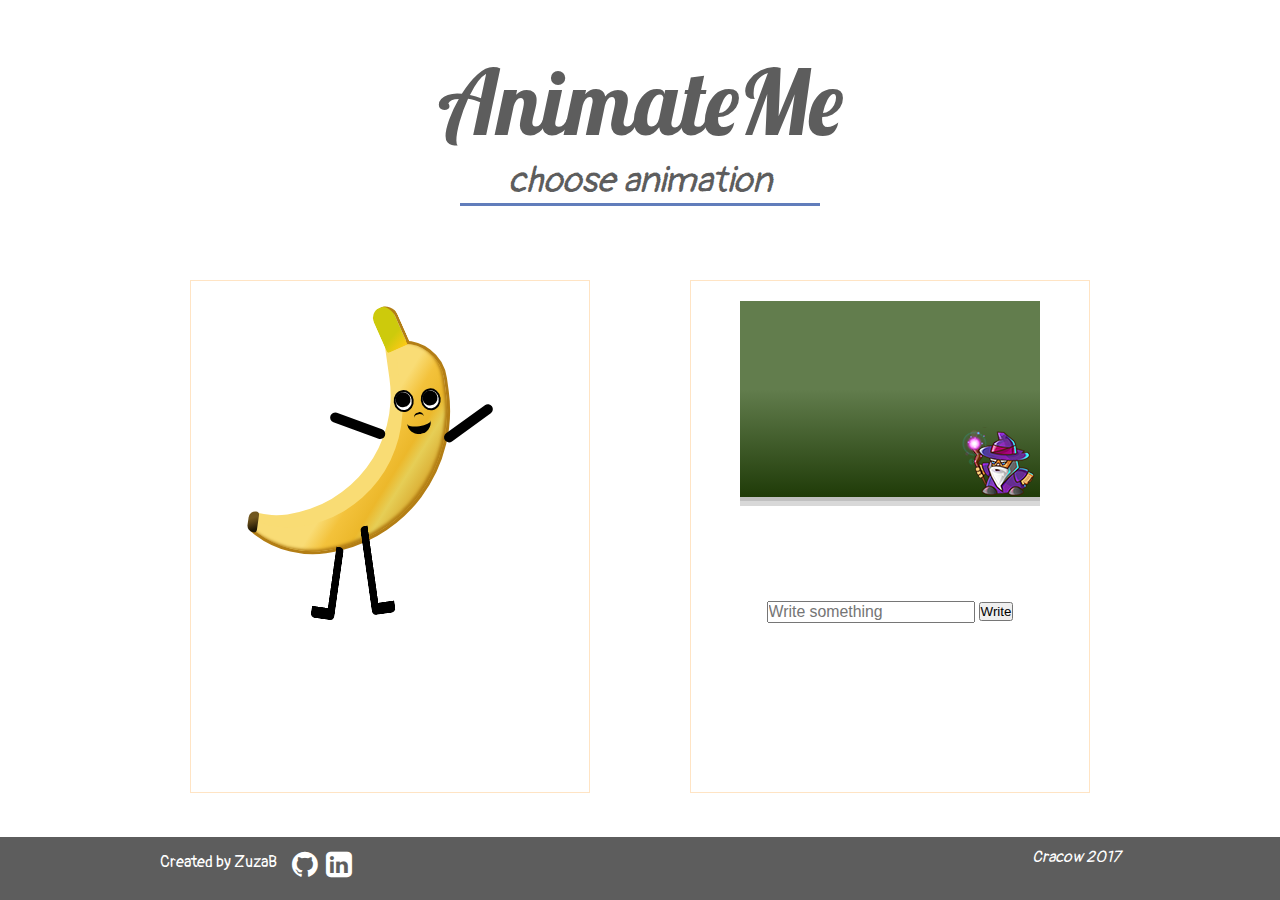
==== index.html @ ddebd11e "changing wizard animation" ====
<!DOCTYPE html>
<html>
     <head>
        <meta charset="UTF-8">
     	<title>AnimateMe</title>
        <link href="https://fonts.googleapis.com/css?family=Lobster" rel="stylesheet">
        <link href="https://fonts.googleapis.com/css?family=Pangolin&amp;subset=latin-ext" rel="stylesheet">
        <link href="css/reset.css" rel="stylesheet">
        <link rel="stylesheet" href="css/font-awesome/css/font-awesome.min.css">
        <link href="css/main.css" rel="stylesheet">
        <meta name="viewport" content="width=device-width, initial-scale =1.0">
     </head>
    <body>
        <header>
            <h1 class="fadein">AnimateMe</h1>
            <em>choose animation</em>
        </header>
        <section class="container">
<!-- first animation div-->
            <div class="main">
                <div class='hover hidden'>
                    ChooseMe
                </div>
                <div class='banana'> 
                    <div class='banana-end'>    
                    </div>
                    <div class='shape'> 
                    </div>
                    <div class='banana-top'>    
                    </div>
                    <div class='eye right'> 
                        <div class="eye-ball">
                        </div>
                    </div>
                    <div class='eye left'>
                        <div class='eye-ball'>
                        </div>
                    </div>
                    <div class="nose">
                    </div>
                    <div class="smile">
                    </div>
                    <div class="leg-right">
                    </div>
                    <div class="leg-left">
                    </div>
                    <div class="hand hand-right">
                    </div>
                    <div class="hand hand-left">
                    </div>
                </div>
            </div>
            <div class="main">
                <div class='hover hidden'>
                    ChooseMe
                </div>
<!-- second animation div-->
                <div class='write'>
                    <canvas id='myCanvas'></canvas>
                     <div class='wizard magic'>
                     </div>
                </div>
                <input type='text' placeholder="Write something" id=text>
                <button>Write</button>
            </div>
        </section>
        <footer>
            <div>
                <p>Created by ZuzaB</p>
                <a href='https://github.com/ZuzaB'><i class="fa fa-github" aria-hidden="true"></i></a>
                <a href=''><i class="fa fa-linkedin-square" aria-hidden="true"></i>
</a>
                <em>Cracow 2017</em>
            </div>
        </footer>
        <script src="js/app.js"></script>
    </body>
</html>
---- css/main.css ----
header {
  width: 100%;
  height: 25vh;
  text-align: center;
  color: #5d5d5d; }

header h1 {
  font-size: 10vh;
  margin-top: 5vh;
  font-family: 'Lobster', 'Arial', cursive; }

header em {
  font-size: 4vh;
  font-family: 'Pangolin', cursive; }

header em:after {
  content: '';
  border-bottom: 3px solid #617dbb;
  width: 10em;
  display: block;
  margin: 0 auto;
  animation: grow 6s 1 ease; }

@keyframes grow {
  0% {
    width: 1em; }
  100% {
    width: 10em; } }

.fadein {
  animation: fadein 8s 1 ease; }

@keyframes fadein {
  0% {
    opacity: 0; }
  100% {
    opacity: 1; } }

* {
  padding: 0;
  margin: 0;
  box-sizing: border-box; }

.container {
  display: flex;
  max-width: 1000px;
  margin: 0 auto;
  width: 100%;
  min-height: 63vh;
  justify-content: space-around;
  flex-wrap: wrap; }

.main {
  width: 30vw;
  min-width: 400px;
  height: 57vh;
  min-height: 357px;
  border: 1px solid bisque;
  margin-top: 10px;
  margin-bottom: 10px;
  text-align: center; }

.hidden {
  display: none; }

.hover {
  height: 100%;
  width: 100%;
  margin: 0;
  border: 0;
  background-color: #FFE866;
  font-family: 'Lobster', 'Arial', cursive;
  font-size: 30px;
  text-align: center;
  line-height: 300px;
  text-shadow: 1px 2px #5d5d5d;
  opacity: 0;
  color: rgba(255, 255, 255, 0);
  display: none; }

.hover:hover {
  opacity: 0.5;
  color: white; }

/*drowing banana*/
.banana {
  height: 200px;
  width: 240px;
  position: relative;
  margin-top: 70px;
  margin-left: 25px;
  border: 3px solid #B37E15;
  border-radius: 200px 90px 300px 200px;
  box-shadow: inset -2px -2px 3px #B37E15;
  background-image: linear-gradient(left top, #F9DC75 57%, #F3C23B 63%, #ECB82B 70%, #E6CE56 74%, #D7A227 83%, #B37E15 96%);
  background-image: -o-linear-gradient(left top, #F9DC75 57%, #F3C23B 63%, #ECB82B 70%, #E6CE56 74%, #D7A227 83%, #B37E15 96%);
  background-image: -moz-linear-gradient(left top, #F9DC75 57%, #F3C23B 63%, #ECB82B 70%, #E6CE56 74%, #D7A227 83%, #B37E15 96%);
  background-image: -webkit-linear-gradient(left top, #F9DC75 57%, #F3C23B 63%, #ECB82B 70%, #E6CE56 74%, #D7A227 83%, #B37E15 96%);
  background-image: -ms-linear-gradient(left top, #F9DC75 57%, #F3C23B 63%, #ECB82B 70%, #E6CE56 74%, #D7A227 83%, #B37E15 96%);
  background-image: -webkit-gradient(linear, left top, right bottom, color-stop(0.57, #F9DC75), color-stop(0.63, #F3C23B), color-stop(0.7, #ECB82B), color-stop(0.74, #E6CE56), color-stop(0.83, #D7A227), color-stop(0.96, #B37E15));
  transform: rotate(-8deg); }

.banana:before {
  content: "";
  width: 200px;
  height: 171px;
  display: block;
  z-index: 1;
  padding: 25px;
  background: #f9dc74;
  position: absolute;
  left: -10px;
  top: -4px;
  border-radius: 200px 20px 300px 200px; }

.banana:after {
  content: "";
  width: 200px;
  height: 171px;
  display: block;
  z-index: 2;
  padding: 25px;
  background: #fff;
  position: absolute;
  left: -20px;
  top: -18px;
  border-radius: 200px 20px 300px 200px; }

.shape {
  width: 60px;
  height: 60px;
  z-index: 2;
  display: block;
  background: #fff;
  position: absolute;
  left: -29px;
  top: 113px;
  border-radius: 200px; }

.banana-end {
  width: 10px;
  height: 21px;
  display: block;
  border-radius: 20px 10px 10px 20px;
  position: absolute;
  z-index: 3;
  top: 145px;
  left: 20px;
  transform: rotate(16deg);
  background-image: linear-gradient(left top, #71571F 33%, #5E4616 48%, #1F1603 84%);
  background-image: -o-linear-gradient(left top, #71571F 33%, #5E4616 48%, #1F1603 84%);
  background-image: -moz-linear-gradient(left top, #71571F 33%, #5E4616 48%, #1F1603 84%);
  background-image: -webkit-linear-gradient(left top, #71571F 33%, #5E4616 48%, #1F1603 84%);
  background-image: -ms-linear-gradient(left top, #71571F 33%, #5E4616 48%, #1F1603 84%);
  background-image: -webkit-gradient(linear, left top, right bottom, color-stop(0.33, #71571F), color-stop(0.48, #5E4616), color-stop(0.84, #1F1603)); }

.banana-top {
  height: 45px;
  width: 25px;
  border-radius: 20px 25px 5px 5px;
  position: absolute;
  left: 175px;
  top: -40px;
  z-index: 3;
  transform: rotate(-16deg);
  border-right: 3px solid #B37E15;
  background-image: linear-gradient(left top, #CDCA0C 66%, #FFC916 100%);
  background-image: -o-linear-gradient(left top, #CDCA0C 66%, #FFC916 100%);
  background-image: -moz-linear-gradient(left top, #CDCA0C 66%, #FFC916 100%);
  background-image: -webkit-linear-gradient(left top, #CDCA0C 66%, #FFC916 100%);
  background-image: -ms-linear-gradient(left top, #CDCA0C 66%, #FFC916 100%);
  background-image: -webkit-gradient(linear, left top, right bottom, color-stop(0.66, #CDCA0C), color-stop(1, #FFC916)); }

.eye {
  width: 20px;
  height: 22px;
  position: absolute;
  background: #fff;
  z-index: 3;
  border-radius: 50%;
  border: 2px solid black; }

.right {
  left: 181px;
  top: 46px; }

.left {
  left: 208px;
  top: 48px; }

.eye-ball {
  width: 15px;
  height: 15px;
  position: absolute;
  background: #000;
  z-index: 3;
  border-radius: 50%; }

.nose {
  width: 10px;
  height: 10px;
  position: absolute;
  z-index: 3;
  border-radius: 50%;
  border-top: 2px solid #000;
  left: 199px;
  top: 70px; }

.smile {
  width: 24px;
  height: 24px;
  position: absolute;
  z-index: 3;
  border-radius: 50%;
  border-bottom: 8px solid #000;
  left: 191px;
  top: 68px; }

.leg-left {
  width: 24px;
  height: 74px;
  position: absolute;
  z-index: -1;
  border-bottom: 12px solid #000;
  border-right: 8px solid #000;
  left: 78px;
  top: 189px;
  border-radius: 5px;
  transform: rotate(16deg); }

.leg-right {
  width: 24px;
  height: 90px;
  position: absolute;
  z-index: 3;
  border-bottom: 12px solid #000;
  border-left: 8px solid #000;
  left: 130px;
  top: 175px;
  border-radius: 5px; }

.hand {
  width: 10px;
  height: 58px;
  position: absolute;
  z-index: 4;
  background-color: #000;
  border-radius: 5px; }

.hand-left {
  left: 137px;
  top: 46px;
  transform: rotate(-242deg); }

.hand-right {
  left: 247px;
  top: 59px;
  transform: rotate(242deg); }

/* end banana drowing*/
/*writing area*/
.write {
  position: relative;
  height: 200px;
  width: 300px;
  background: #627d4d;
  background: -moz-linear-gradient(top, #627d4d 4%, #627d4d 45%, #1f3b08 100%);
  background: -webkit-gradient(left top, left bottom, color-stop(4%, #627d4d), color-stop(45%, #627d4d), color-stop(100%, #1f3b08));
  background: -webkit-linear-gradient(top, #627d4d 4%, #627d4d 45%, #1f3b08 100%);
  background: -o-linear-gradient(top, #627d4d 4%, #627d4d 45%, #1f3b08 100%);
  background: -ms-linear-gradient(top, #627d4d 4%, #627d4d 45%, #1f3b08 100%);
  background: linear-gradient(to bottom, #627d4d 4%, #627d4d 45%, #1f3b08 100%);
  filter: progid:DXImageTransform.Microsoft.gradient( startColorstr='#627d4d', endColorstr='#1f3b08', GradientType=0);
  border-bottom: 4px solid silver;
  box-shadow: 0px 5px 0px 0px #d8d8d8;
  margin: 20px auto 100px auto;
  font-family: 'Pangolin', cursive;
  color: #fff;
  font-size: 37px; }

/*animated div*/
.wizard {
  position: absolute;
  height: 74px;
  width: 132px;
  left: 219px;
  top: 126px;
  background-image: url("../img/wizard.png");
  background-position: 0px 672px; }

.animation {
  animation: walk 1s steps(4) infinite, way 7s 1 ease-in-out;
  -webkit-animation-fill-mode: forwards;
  animation-fill-mode: forwards; }

@keyframes walk {
  0% {
    background-position: 0 -600px; }
  100% {
    background-position: 0 -900px; } }

@keyframes way {
  0% {
    transform: translateX(0); }
  100% {
    transform: translateX(-270px); } }

.magic {
  background-position: 0px 672px; }

canvas {
  height: 170px;
  width: 240px; }

footer {
  min-height: 7vh;
  width: 100%;
  background-color: #5d5d5d;
  color: #fff; }

footer div {
  max-width: 1000px;
  margin: 0 auto;
  padding: 10px 20px 0 20px;
  font-family: 'Pangolin', cursive; }

footer div p {
  float: left;
  padding: 5px 15px 0 0; }

footer div em {
  float: right; }

footer div a {
  text-decoration: none;
  color: #fff;
  font-size: 30px;
  margin-right: 5px; }

/*# sourceMappingURL=[data-uri] */
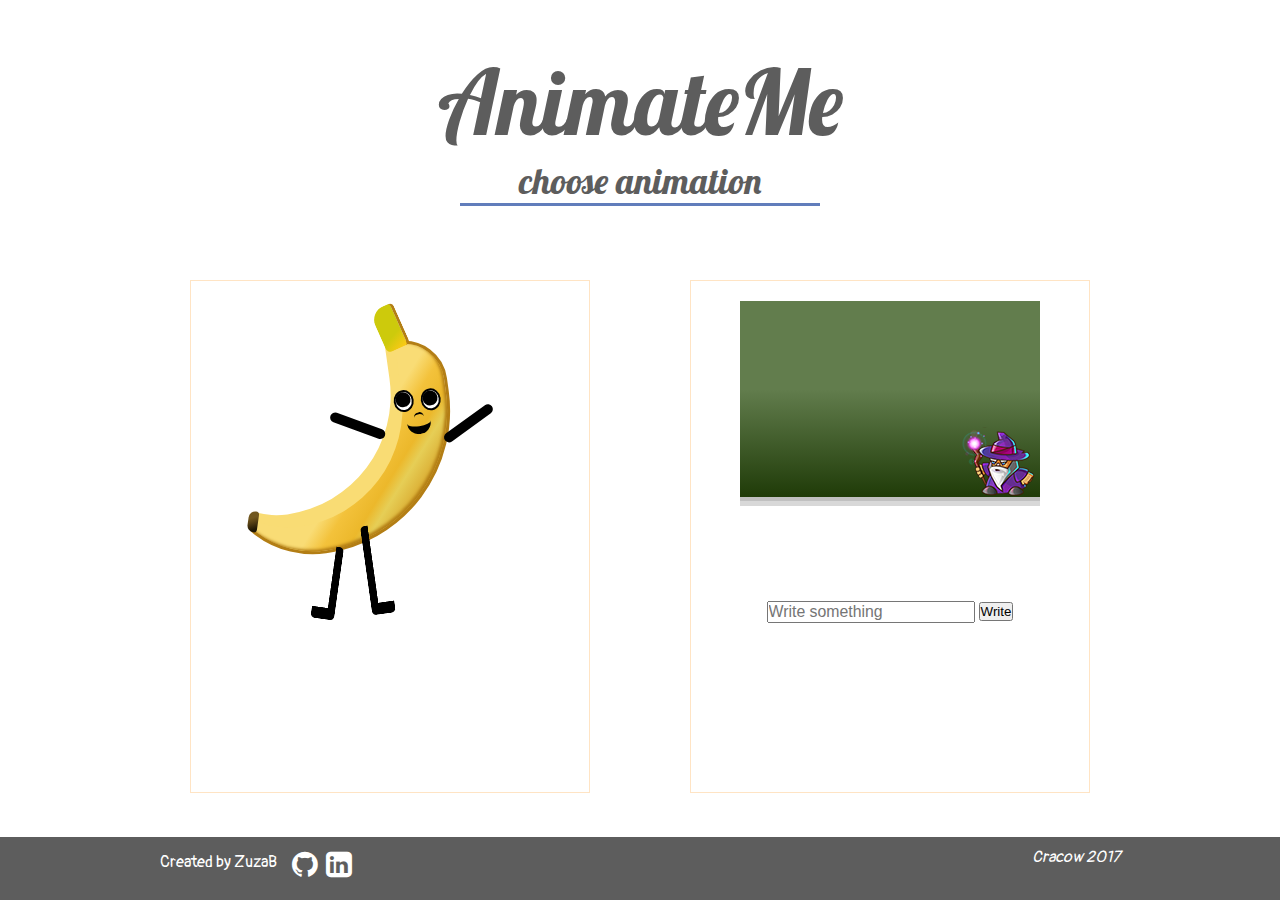
==== commit ad6c4945: "finishing wizard animation" ====
--- a/index.html
+++ b/index.html
@@ -13,7 +13,7 @@
     <body>
         <header>
             <h1 class="fadein">AnimateMe</h1>
-            <em>choose animation</em>
+            <span>choose animation</span>
         </header>
         <section class="container">
 <!-- first animation div-->
@@ -49,6 +49,10 @@
                     <div class="hand hand-left">
                     </div>
                 </div>
+                <div>
+            
+                </div>
+                
             </div>
             <div class="main">
                 <div class='hover hidden'>
@@ -57,11 +61,11 @@
 <!-- second animation div-->
                 <div class='write'>
                     <canvas id='myCanvas'></canvas>
-                     <div class='wizard magic'>
+                     <div class='wizard'>
                      </div>
                 </div>
                 <input type='text' placeholder="Write something" id=text>
-                <button>Write</button>
+                <button id='write'>Write</button>
             </div>
         </section>
         <footer>
--- a/css/main.css
+++ b/css/main.css
@@ -2,18 +2,24 @@
   width: 100%;
   height: 25vh;
   text-align: center;
-  color: #5d5d5d; }
+  color: #5d5d5d;
+  font-family: 'Lobster', 'Arial', cursive, sans-serif; }
 
 header h1 {
   font-size: 10vh;
-  margin-top: 5vh;
-  font-family: 'Lobster', 'Arial', cursive; }
-
-header em {
+  margin-top: 5vh; }
+
+header span {
   font-size: 4vh;
-  font-family: 'Pangolin', cursive; }
-
-header em:after {
+  animation: fadein 6s 1 ease; }
+
+@keyframes fadein {
+  0% {
+    opacity: 0; }
+  100% {
+    opacity: 1; } }
+
+header span:after {
   content: '';
   border-bottom: 3px solid #617dbb;
   width: 10em;
@@ -157,7 +163,7 @@
 .banana-top {
   height: 45px;
   width: 25px;
-  border-radius: 20px 25px 5px 5px;
+  border-radius: 15px 5px 5px 5px;
   position: absolute;
   left: 175px;
   top: -40px;
@@ -281,7 +287,7 @@
 /*animated div*/
 .wizard {
   position: absolute;
-  height: 74px;
+  height: 70px;
   width: 132px;
   left: 219px;
   top: 126px;
@@ -289,9 +295,10 @@
   background-position: 0px 672px; }
 
 .animation {
-  animation: walk 1s steps(4) infinite, way 7s 1 ease-in-out;
+  animation: walk 1s steps(4) infinite, way 7s 1 ease-in-out, wisper 700ms 7s steps(3), stay 100ms 7.5s;
   -webkit-animation-fill-mode: forwards;
-  animation-fill-mode: forwards; }
+  animation-fill-mode: forwards;
+  background-position: 0px 740px; }
 
 @keyframes walk {
   0% {
@@ -305,8 +312,17 @@
   100% {
     transform: translateX(-270px); } }
 
-.magic {
-  background-position: 0px 672px; }
+@keyframes wisper {
+  0% {
+    background-position: 0 -1062px; }
+  100% {
+    background-position: 0 -845px; } }
+
+@keyframes stay {
+  0% {
+    background-position: 0 -1062px; }
+  100% {
+    background-position: 0 -1062px; } }
 
 canvas {
   height: 170px;
@@ -337,4 +353,4 @@
   font-size: 30px;
   margin-right: 5px; }
 
-/*# sourceMappingURL=[data-uri] */
+/*# sourceMappingURL=[data-uri] */
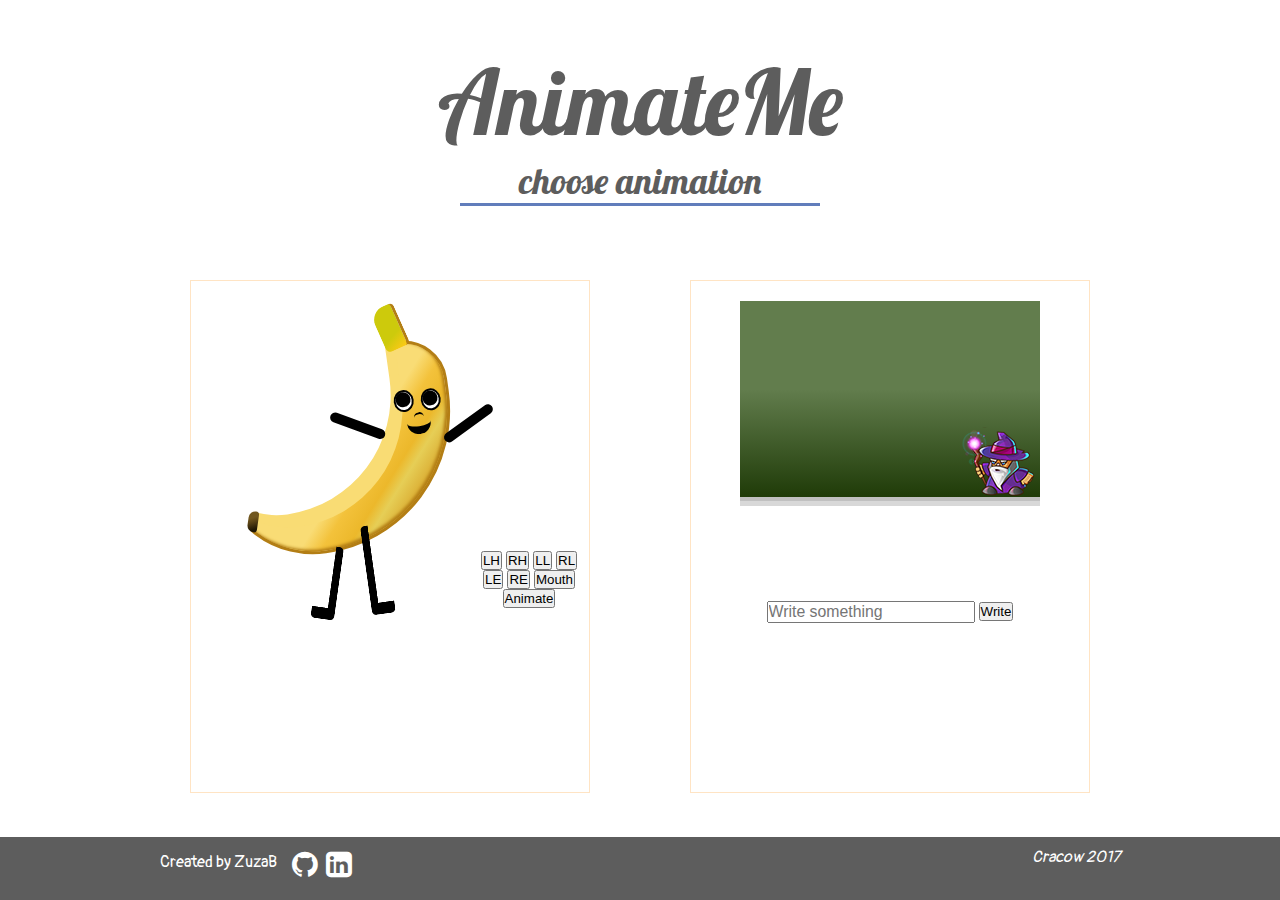
==== commit 4f29d202: "little changes" ====
--- a/index.html
+++ b/index.html
@@ -49,10 +49,16 @@
                     <div class="hand hand-left">
                     </div>
                 </div>
-                <div>
-            
+                <div class="control">
+                    <button class="move left-hand">LH</button>
+                    <button class="move right-hand">RH</button>
+                    <button class="move left-leg">LL</button>
+                    <button class="move right-leg">RL</button>
+                    <button class="move left-eye">LE</button>
+                    <button class="move right-eye">RE</button>
+                    <button class="move mouth">Mouth</button>
+                    <button class="move go">Animate</button>
                 </div>
-                
             </div>
             <div class="main">
                 <div class='hover hidden'>
@@ -77,6 +83,7 @@
                 <em>Cracow 2017</em>
             </div>
         </footer>
+        <script src='https://code.jquery.com/jquery-3.2.1.min.js'></script>
         <script src="js/app.js"></script>
     </body>
 </html>--- a/css/main.css
+++ b/css/main.css
@@ -328,6 +328,12 @@
   height: 170px;
   width: 240px; }
 
+.control {
+  height: 50px;
+  width: 100px;
+  float: right;
+  margin-right: 10px; }
+
 footer {
   min-height: 7vh;
   width: 100%;
@@ -353,4 +359,4 @@
   font-size: 30px;
   margin-right: 5px; }
 
-/*# sourceMappingURL=[data-uri] */
+/*# sourceMappingURL=[data-uri] */
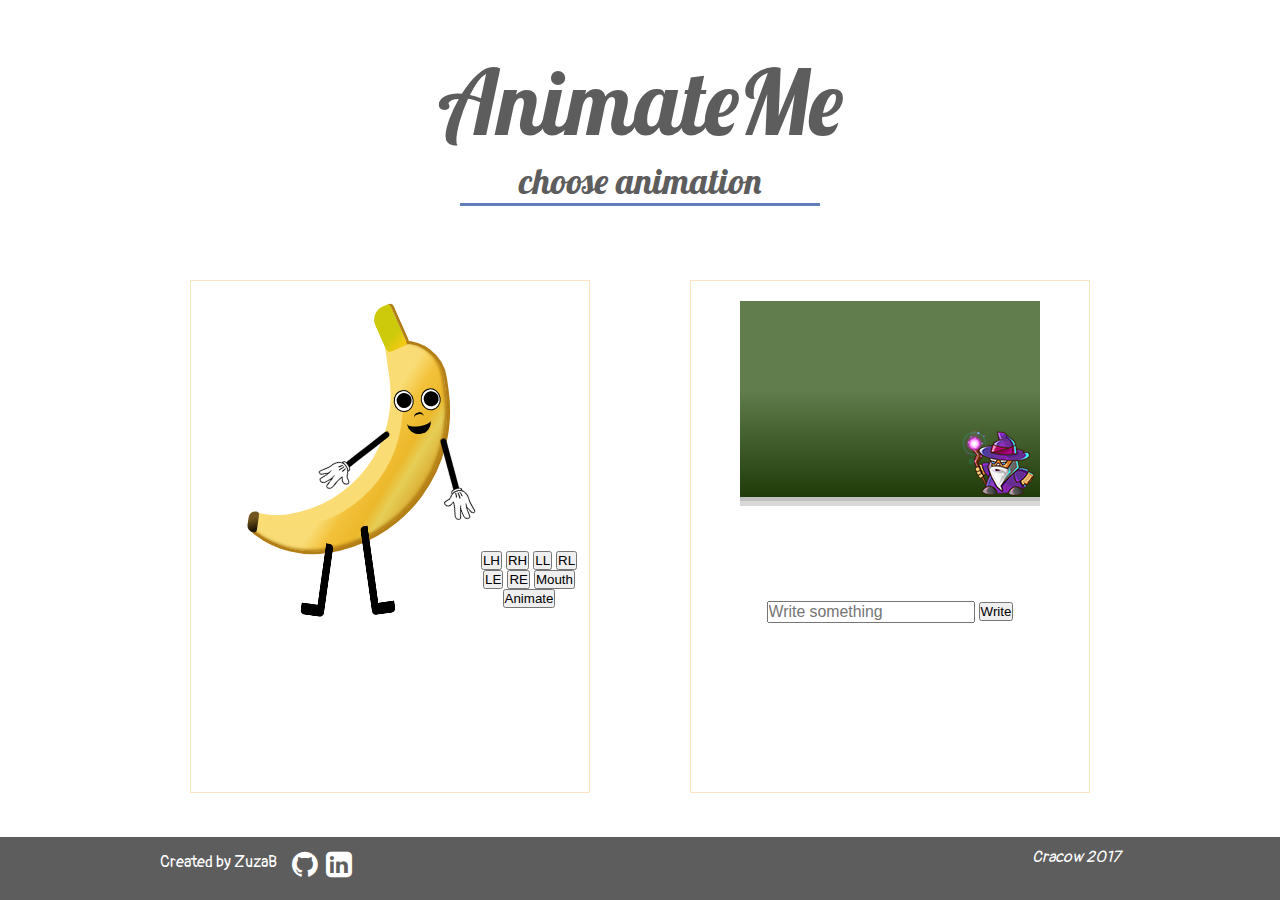
==== commit d67ccfd8: "add animation to banana charakter" ====
--- a/index.html
+++ b/index.html
@@ -28,11 +28,11 @@
                     </div>
                     <div class='banana-top'>    
                     </div>
-                    <div class='eye right'> 
+                    <div class='eye left'> 
                         <div class="eye-ball">
                         </div>
                     </div>
-                    <div class='eye left'>
+                    <div class='eye right'>
                         <div class='eye-ball'>
                         </div>
                     </div>
@@ -40,13 +40,13 @@
                     </div>
                     <div class="smile">
                     </div>
+                    <div class="leg-left">
+                    </div>
                     <div class="leg-right">
                     </div>
-                    <div class="leg-left">
+                    <div class="hand hand-left">
                     </div>
                     <div class="hand hand-right">
-                    </div>
-                    <div class="hand hand-left">
                     </div>
                 </div>
                 <div class="control">
--- a/css/main.css
+++ b/css/main.css
@@ -11,13 +11,7 @@
 
 header span {
   font-size: 4vh;
-  animation: fadein 6s 1 ease; }
-
-@keyframes fadein {
-  0% {
-    opacity: 0; }
-  100% {
-    opacity: 1; } }
+  animation: fadein 6s 1 ease-in; }
 
 header span:after {
   content: '';
@@ -184,13 +178,13 @@
   background: #fff;
   z-index: 3;
   border-radius: 50%;
-  border: 2px solid black; }
-
-.right {
+  border: 1px solid black; }
+
+.left {
   left: 181px;
   top: 46px; }
 
-.left {
+.right {
   left: 208px;
   top: 48px; }
 
@@ -200,7 +194,9 @@
   position: absolute;
   background: #000;
   z-index: 3;
-  border-radius: 50%; }
+  border-radius: 50%;
+  left: 2px;
+  top: 2px; }
 
 .nose {
   width: 10px;
@@ -222,7 +218,7 @@
   left: 191px;
   top: 68px; }
 
-.leg-left {
+.leg-right {
   width: 24px;
   height: 74px;
   position: absolute;
@@ -232,9 +228,23 @@
   left: 78px;
   top: 189px;
   border-radius: 5px;
-  transform: rotate(16deg); }
-
-.leg-right {
+  transform: rotate(16deg);
+  transform-origin: 100% 0%; }
+
+.move-right-leg {
+  animation: moverl 4s 1 ease-in-out; }
+
+@keyframes moverl {
+  0% {
+    transform: rotate(16deg); }
+  25% {
+    transform: rotate(-8deg); }
+  50% {
+    transform: rotate(57deg); }
+  100% {
+    transform: rotate(16deg); } }
+
+.leg-left {
   width: 24px;
   height: 90px;
   position: absolute;
@@ -243,25 +253,64 @@
   border-left: 8px solid #000;
   left: 130px;
   top: 175px;
-  border-radius: 5px; }
+  border-radius: 5px;
+  transform-origin: 0% 0%; }
+
+.move-left-leg {
+  animation: movell 4s 1 ease-in-out; }
+
+@keyframes movell {
+  0% {
+    transform: rotate(0deg); }
+  25% {
+    transform: rotate(15deg); }
+  50% {
+    transform: rotate(-46deg); }
+  100% {
+    transform: rotate(0deg); } }
 
 .hand {
-  width: 10px;
-  height: 58px;
+  width: 56px;
+  height: 74px;
   position: absolute;
   z-index: 4;
-  background-color: #000;
-  border-radius: 5px; }
+  background-size: cover; }
+
+.hand-right {
+  left: 118px;
+  top: 85px;
+  background-image: url(../img/left.png);
+  transform: rotate(26deg);
+  transform-origin: 100% 0%; }
+
+.move-right-hand {
+  animation: movelh 4s 1 ease-in-out; }
+
+@keyframes movelh {
+  0% {
+    transform: rotate(26deg); }
+  50% {
+    transform: rotate(116deg); }
+  100% {
+    transform: rotate(26deg); } }
 
 .hand-left {
-  left: 137px;
-  top: 46px;
-  transform: rotate(-242deg); }
-
-.hand-right {
-  left: 247px;
-  top: 59px;
-  transform: rotate(242deg); }
+  left: 224px;
+  top: 97px;
+  background-image: url(../img/right.png);
+  transform: rotate(27deg);
+  transform-origin: 0% 0%; }
+
+.move-left-hand {
+  animation: moverh 4s 1 ease-in-out; }
+
+@keyframes moverh {
+  0% {
+    transform: rotate(27deg); }
+  50% {
+    transform: rotate(-80deg); }
+  100% {
+    transform: rotate(27deg); } }
 
 /* end banana drowing*/
 /*writing area*/
@@ -310,7 +359,7 @@
   0% {
     transform: translateX(0); }
   100% {
-    transform: translateX(-270px); } }
+    transform: translateX(-220px); } }
 
 @keyframes wisper {
   0% {
@@ -359,4 +408,4 @@
   font-size: 30px;
   margin-right: 5px; }
 
-/*# sourceMappingURL=[data-uri] */
+/*# sourceMappingURL=[data-uri] */
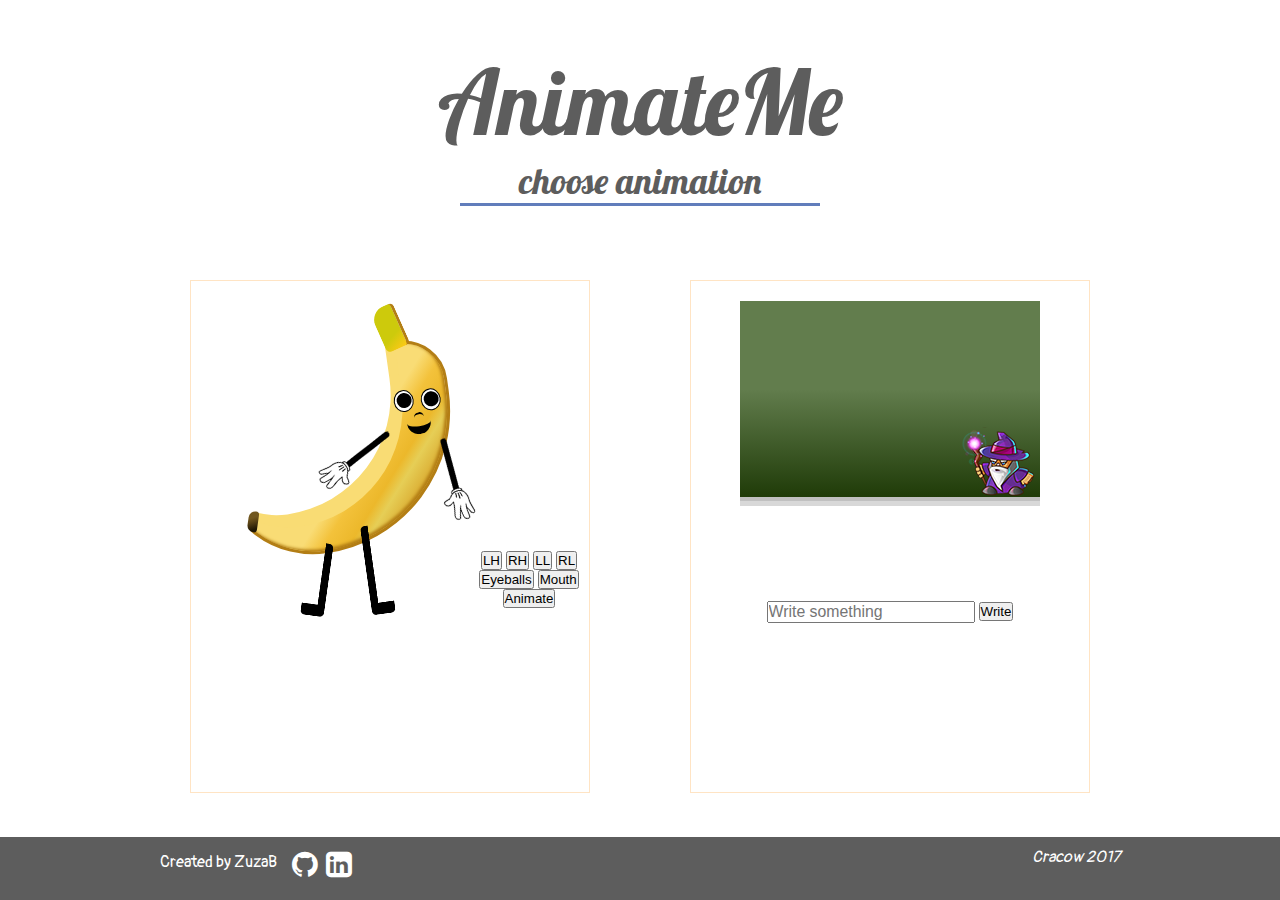
==== commit 14b70d34: "add eyeballs animation" ====
--- a/index.html
+++ b/index.html
@@ -54,8 +54,7 @@
                     <button class="move right-hand">RH</button>
                     <button class="move left-leg">LL</button>
                     <button class="move right-leg">RL</button>
-                    <button class="move left-eye">LE</button>
-                    <button class="move right-eye">RE</button>
+                    <button class="move eyeballs">Eyeballs</button>
                     <button class="move mouth">Mouth</button>
                     <button class="move go">Animate</button>
                 </div>
--- a/css/main.css
+++ b/css/main.css
@@ -198,6 +198,21 @@
   left: 2px;
   top: 2px; }
 
+.move-eyeballs {
+  animation: movee 3s infinite; }
+
+@keyframes movee {
+  0% {
+    transform: translate(0px, 0); }
+  25% {
+    transform: translate(-2px, 0); }
+  50% {
+    transform: translate(0px, 0); }
+  75% {
+    transform: translate(2px, 0); }
+  100% {
+    transform: translate(0px, 0); } }
+
 .nose {
   width: 10px;
   height: 10px;
@@ -217,6 +232,17 @@
   border-bottom: 8px solid #000;
   left: 191px;
   top: 68px; }
+
+.move-mouth {
+  animation: movem 2s 1 ease; }
+
+@keyframes movem {
+  0% {
+    border-radius: 50%; }
+  50% {
+    border-radius: 26%; }
+  100% {
+    border-radius: 50%; } }
 
 .leg-right {
   width: 24px;
@@ -408,4 +434,4 @@
   font-size: 30px;
   margin-right: 5px; }
 
-/*# sourceMappingURL=[data-uri] */
+/*# sourceMappingURL=[data-uri] */
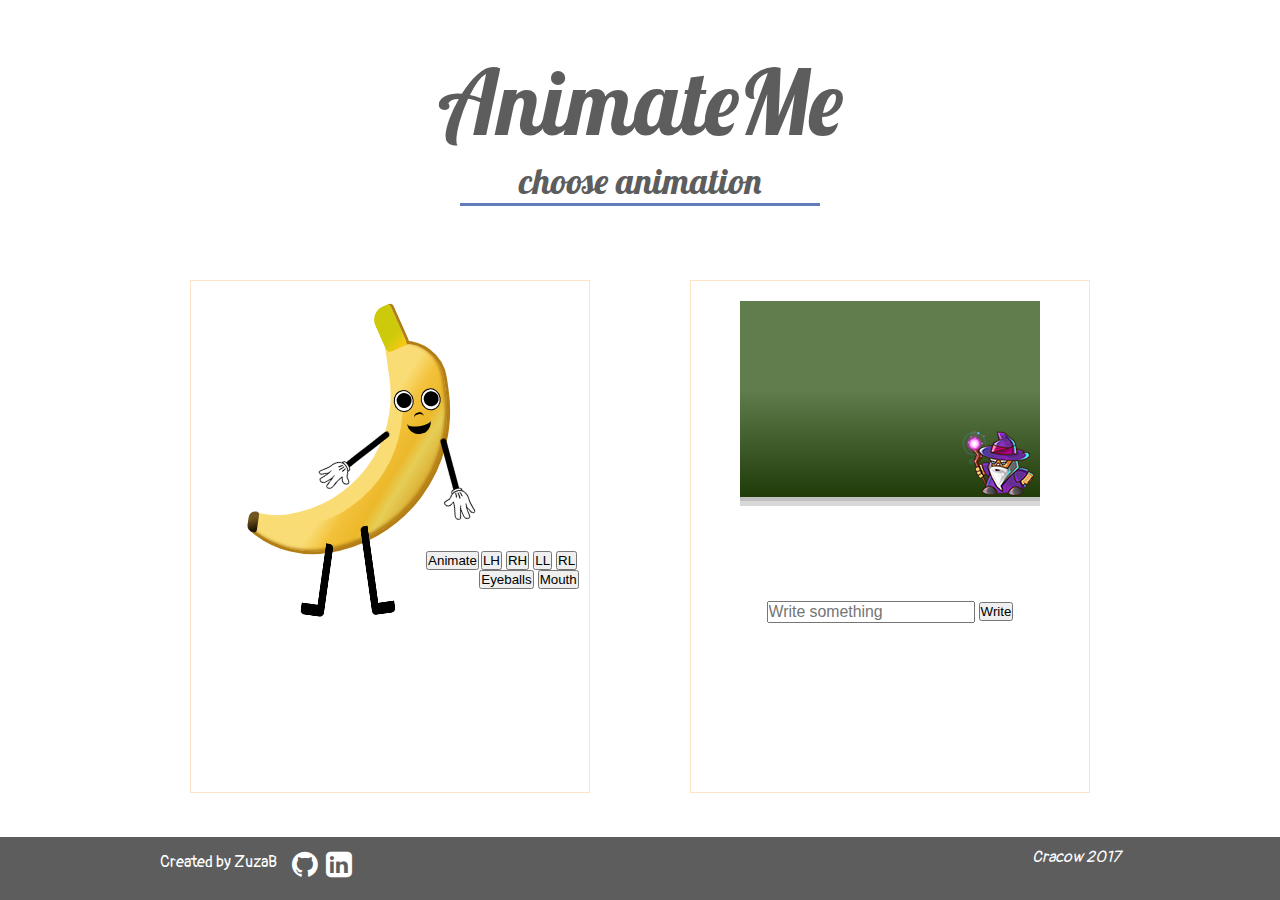
==== commit 759ee1b6: "buttons" ====
--- a/index.html
+++ b/index.html
@@ -50,14 +50,15 @@
                     </div>
                 </div>
                 <div class="control">
-                    <button class="move left-hand">LH</button>
-                    <button class="move right-hand">RH</button>
-                    <button class="move left-leg">LL</button>
-                    <button class="move right-leg">RL</button>
-                    <button class="move eyeballs">Eyeballs</button>
-                    <button class="move mouth">Mouth</button>
-                    <button class="move go">Animate</button>
+                    <button class="left-hand">LH</button>
+                    <button class="right-hand">RH</button>
+                    <button class="left-leg">LL</button>
+                    <button class="right-leg">RL</button>
+                    <button class="eyeballs">Eyeballs</button>
+                    <button class="mouth">Mouth</button>
+                    
                 </div>
+                <button class="go">Animate</button>
             </div>
             <div class="main">
                 <div class='hover hidden'>
--- a/css/main.css
+++ b/css/main.css
@@ -199,7 +199,7 @@
   top: 2px; }
 
 .move-eyeballs {
-  animation: movee 3s infinite; }
+  animation: movee 3s 1; }
 
 @keyframes movee {
   0% {
@@ -409,6 +409,9 @@
   float: right;
   margin-right: 10px; }
 
+.go {
+  float: right; }
+
 footer {
   min-height: 7vh;
   width: 100%;
@@ -434,4 +437,4 @@
   font-size: 30px;
   margin-right: 5px; }
 
-/*# sourceMappingURL=[data-uri] */
+/*# sourceMappingURL=[data-uri] */
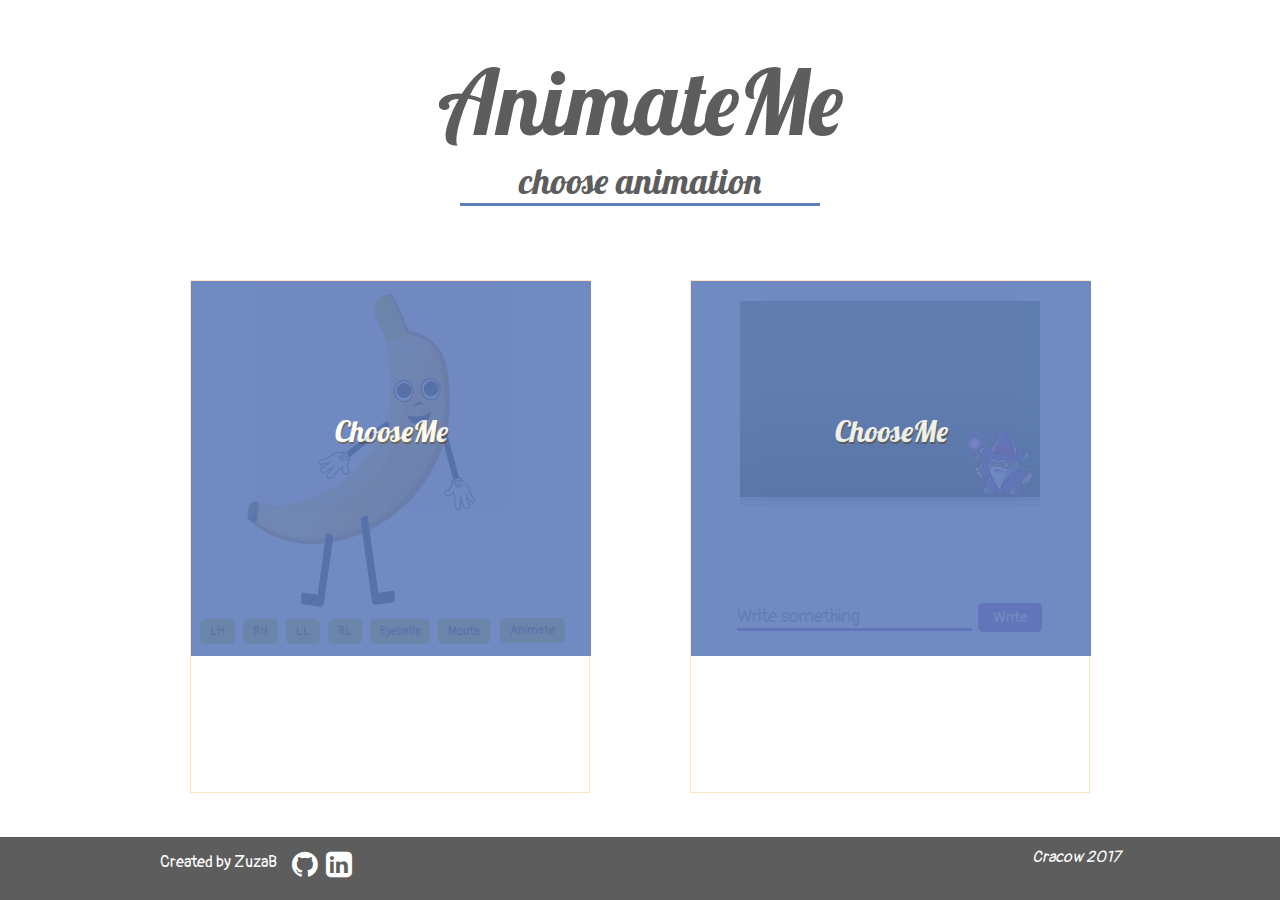
==== commit ab0dc3f4: "add cover divs" ====
--- a/index.html
+++ b/index.html
@@ -18,7 +18,7 @@
         <section class="container">
 <!-- first animation div-->
             <div class="main">
-                <div class='hover hidden'>
+                <div class='cover'>
                     ChooseMe
                 </div>
                 <div class='banana'> 
@@ -61,7 +61,7 @@
                 <button class="go">Animate</button>
             </div>
             <div class="main">
-                <div class='hover hidden'>
+                <div class='cover'>
                     ChooseMe
                 </div>
 <!-- second animation div-->
--- a/css/main.css
+++ b/css/main.css
@@ -11,7 +11,7 @@
 
 header span {
   font-size: 4vh;
-  animation: fadein 6s 1 ease-in; }
+  animation: fadein 4s 1 ease-in; }
 
 header span:after {
   content: '';
@@ -54,7 +54,7 @@
   width: 30vw;
   min-width: 400px;
   height: 57vh;
-  min-height: 357px;
+  min-height: 375px;
   border: 1px solid bisque;
   margin-top: 10px;
   margin-bottom: 10px;
@@ -63,31 +63,33 @@
 .hidden {
   display: none; }
 
-.hover {
+.cover {
+  max-width: 400px;
+  max-height: 375px;
   height: 100%;
   width: 100%;
   margin: 0;
   border: 0;
-  background-color: #FFE866;
+  background-color: #617dbb;
   font-family: 'Lobster', 'Arial', cursive;
   font-size: 30px;
   text-align: center;
   line-height: 300px;
   text-shadow: 1px 2px #5d5d5d;
-  opacity: 0;
-  color: rgba(255, 255, 255, 0);
-  display: none; }
-
-.hover:hover {
-  opacity: 0.5;
-  color: white; }
+  opacity: 0.9;
+  color: white;
+  position: absolute;
+  z-index: 10; }
+
+.cover:hover {
+  opacity: 0.4; }
 
 /*drowing banana*/
 .banana {
   height: 200px;
   width: 240px;
   position: relative;
-  margin-top: 70px;
+  margin-top: 60px;
   margin-left: 25px;
   border: 3px solid #B37E15;
   border-radius: 200px 90px 300px 200px;
@@ -404,13 +406,35 @@
   width: 240px; }
 
 .control {
-  height: 50px;
-  width: 100px;
-  float: right;
-  margin-right: 10px; }
+  height: 30px;
+  width: 307px;
+  float: left;
+  margin-top: 76px; }
+
+button {
+  background-color: #cdca0c;
+  padding: 5px 10px;
+  font-size: 12px;
+  font-family: 'Pangolin', cursive;
+  margin: 2px;
+  border: none;
+  border-radius: 5px; }
 
 .go {
-  float: right; }
+  float: left;
+  margin-top: 77px; }
+
+#write {
+  background-color: #7c2aac;
+  color: #fff;
+  font-size: 15px;
+  padding: 5px 15px; }
+
+input {
+  border: none;
+  border-bottom: 3px solid #7c2aac;
+  font-family: 'Pangolin', cursive;
+  font-size: 18px; }
 
 footer {
   min-height: 7vh;
@@ -437,4 +461,4 @@
   font-size: 30px;
   margin-right: 5px; }
 
-/*# sourceMappingURL=[data-uri] */
+/*# sourceMappingURL=[data-uri] */
